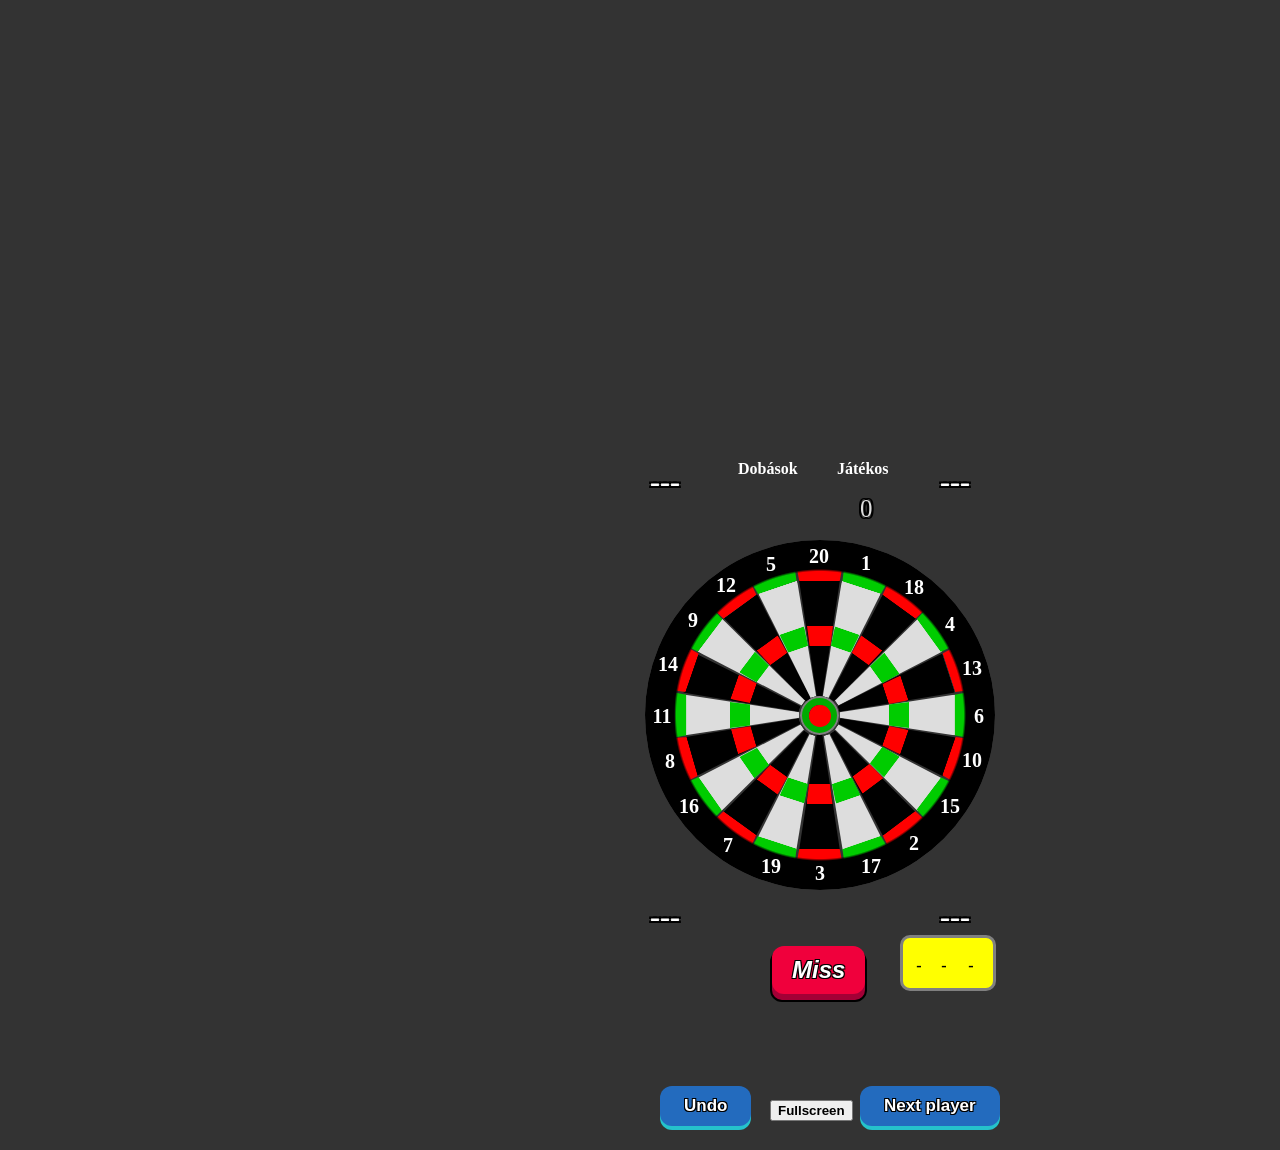
==== 4player.html @ 384cb2ec "Add files via upload" ====
<!DOCTYPE html>
  <html lang="en">
  <head>
    <meta charset="UTF-8">
    <meta http-equiv="X-UA-Compatible" content="IE=Edge">
    <meta name="viewport" content="width=device-width, initial-scale=1, maximum-scale=1">
    <title>HTML</title>
    
    
    
  
    <!-- Custom Styles -->
    <link rel="stylesheet" href="style.css">
  </head>
  
  <body>
    <div id="game">
    <p id="winner"></p>
    <img src="/cup.png" id="cup">
    <div class="missX">X</div>
    
    <div id="respopB">
    <div class="resPop" id="resPop">
      <h2 id="poptext">Játék Vége!</h2>
      <div class="popUp2">
        
       <button class="restar" id="restar" onclick="resGame()">Restart
    </button>
    <button class="mainMenu" id="mainMenu" onclick="menu()">Main Menu</button>
      </div>
    </div>
  </div>
    
    <div class="throws">
    <span id="throw1">-</span>
    <span id="throw2">-</span>
    <span id="throw3"> -</span>
    </div>
    <div class="scoreboard" id="scoreboard">
      <div class="p1-container">
      <label for="p1-scores" id="p1-name"></label>
      <div class="scores p1-scores" id="p1-scores">---</div>
      </div>
      <div class="scores p2-scores" id="p2-scores">---</div>
      <div class="scores p3-scores" id="p3-scores">---</div>
      <div class="scores p4-scores" id="p4-scores">---</div>
    </div>
    
    <div class="display" id="display">
      <div class="turns-lbl" id="turns-lbl">Dobások</div>
      <div class=" turns-left" id="turns-left"></div>
      <div class="current-lbl" id="current-lbl">Játékos</div>
      <div class=" current-player" id="current-player">0</div>
    </div>
    
    <button onclick="fullScreen()" id="screen">Fullscreen</button>

    <div id="playerPopUp" class="popup">
      <div class="popup-box">
        <h2>Enter Name</h2>
          <input id="player1" placeholder="Player 1 name">
          <input id="player2" placeholder="Player 2 name">
          <input id="player3" placeholder="Player 3 name">
          <input id="player4" placeholder="Player 4 name">
          <button onclick="closePopUp()">Continue</button>
        </div>
      </div>
    
   
    <button class="buttons miss" id="miss" onclick="miss()">
      <span class="missfront">Miss</span>
    </button>
  
    <button class="buttons undo" id="undo" onclick="undoThrow()">
       <span class="undofront">Undo</span>
       </button>
  
    <button class="buttons p-next" onclick="nextPlayer()">
      <span class="p-nextfront">Next player</span></button>
  
       <div class="score-btns" id="score-btns">
   
      <button class="scrbtn btn20" id="btn20" onclick="addScore(20)">
      </button>
      <button class="scrbtn btn1" id="btn1" onclick="addScore(1)"></button>
      <button class="scrbtn btn18" id="btn18" onclick="addScore(18)"></button>
      <button class="scrbtn btn4" id="btn4" onclick="addScore(4)"></button>
      <button class="scrbtn btn13" id="btn13" onclick="addScore(13)"></button>
      <button class="scrbtn btn6" id="btn6" onclick="addScore(6)"></button>
      <button class="scrbtn btn10" id="btn10" onclick="addScore(10)"></button>
      <button class="scrbtn btn15" id="btn15" onclick="addScore(15)"></button>
      <button class="scrbtn btn2" id="btn2" onclick="addScore(2)"></button>
      <button class="scrbtn btn17" id="btn17" onclick="addScore(17)"></button>
      <button class="scrbtn btn3" id="btn3" onclick="addScore(3)"></button>
    <button class="scrbtn btn19" id="19" onclick="addScore(19)"></button>
    <button class="scrbtn btn7" id="btn7" onclick="addScore(7)"></button>
    <button class="scrbtn btn16" id="btn16" onclick="addScore(16)"></button>
    <button class="scrbtn btn8" id="btn8" onclick="addScore(8)"></button>
    <button class="scrbtn btn11" id="btn11" onclick="addScore(11)"></button>
    <button class="scrbtn btn14" id="btn14" onclick="addScore(14)"></button>
     <button class="scrbtn btn9" id="btn9" onclick="addScore(9)"></button>
      <button class="scrbtn btn12" id="12" onclick="addScore(12)"></button>
       <button class="scrbtn btn5" id="btn5" onclick="addScore(5)"></button>
       </div>
    <div>
    <button class="circle-green" onclick="addScore(25)"></button>
    <button class="bull"
    onclick="addScore(50)"></button>
     </div>
     
     
    <div class="xx" id="xx">
      
           <button class="x2R x-20" onclick="addScore(40)"></button>
    <button class="x2G x-1" onclick=addScore(2)></button>
    <button class="x2R x-18"onclick="addScore(36)"></button>
    <button class="x2G x-4" onclick="addScore(8)"></button>
    <button class="x2R x-13" onclick="addScore(26)"></button>
    <button class="x2G x-6" onclick="addScore(12)"></button>
    <button class="x2R x-10" onclick="addScore(20)"></button>
    <button class="x2G x-15" onclick="addScore(30)"></button>
    <button class="x2R x-2" onclick="addScore(4)"></button>
    <button class="x2G x-17" onclick="addScore(34)"></button>
    <button class="x2R x-3" onclick="addScore(6)"></button>
    <button class="x2G x-19" onclick="addScore(38)"></button>
    <button class="x2R x-7" onclick="addScore(14)"></button>
    <button class="x2G x-16" onclick="addScore(32)"></button>
    <button class="x2R x-8" onclick="addScore(16)"></button>
    <button class="x2G x-11" onclick="addScore(22)"></button>
    <button class="x2R x-14" onclick="addScore(28)"></button>
    <button class="x2G x-9" onclick="addScore(18)"></button>
    <button class="x2R x-12" onclick="addScore(24)"></button>
    <button class="x2G x-5" onclick="addScore(10)"></button>
  </div>
  
   <div class="xxx" id="xxx">
      
    <button class="x3R xx-20" onclick="addScore(60)"></button>
    <button class="x3G xx-1" onclick=addScore(3)></button>
    <button class="x3R xx-18" onclick="addScore(54)"></button>
    <button class="x3G xx-4" onclick="addScore(12)"></button>
    <button class="x3R xx-13" onclick="addScore(39)"></button>
    <button class="x3G xx-6" onclick="addScore(18)"></button>
    <button class="x3R xx-10" onclick="addScore(30)"></button>
    <button class="x3G xx-15" onclick="addScore(45)"></button>
    <button class="x3R xx-2" onclick="addScore(6)"></button>
    <button class="x3G xx-17" onclick="addScore(51)"></button>
    <button class="x3R xx-3" onclick="addScore(9)"></button>
    <button class="x3G xx-19" onclick="addScore(57)"></button>
    <button class="x3R xx-7" onclick="addScore(21)"></button>
    <button class="x3G xx-16" onclick="addScore(48)"></button>
    <button class="x3R xx-8" onclick="addScore(24)"></button>
    <button class="x3G xx-11" onclick="addScore(33)"></button>
    <button class="x3R xx-14" onclick="addScore(42)"></button>
    <button class="x3G xx-9" onclick="addScore(27)"></button>
    <button class="x3R xx-12" onclick="addScore(36)"></button>
    <button class="x3G xx-5" onclick="addScore(15)"></button>
  </div>
  
  
  
  <div class="circle" id="circle">
    <div class="board-numbers">
  <span class="n20">20</span>
  <span class="n1">1</span>
  <span class="n18">18</span>
  <span class="n4">4</span>
  <span class="n13">13</span>
  <span class="n6">6</span>
  <span class="n10">10</span>
  <span class="n15">15</span>
  <span class="n2">2</span>
  <span class="n17">17</span>
  <span class="n3">3</span>
  <span class="n19">19</span>
  <span class="n7">7</span>
  <span class="n16">16</span>
  <span class="n8">8</span>
  <span class="n11">11</span>
  <span class="n14">14</span>
  <span class="n9">9</span>
  <span class="n12">12</span>
  <span class="n5">5</span>
</div>

  </div>
  </div>

    
  
  
  

  <script src="2.js" defer></script>
</body>
</html>
---- style.css ----
html,
body {
  margin: 0;
  padding: 0;
  width: 100%;
  height: 100%;
  overflow: hidden;
  background-color: #333;
  font-family: Roboto;
}


#game {
  position: absolute;

  width: 360px;
  height: 700px;

  left: 50%;
  top: 50%;

  margin: 0;

  transform-origin: center center;
}

#screen {
  display: flex;
  position: absolute;
  top: 650px;
  left: 130px;
  font-weight: bold;
}

#respopB {
  z-index: 9;
  display: none;
  position: absolute;
  background-color: transparent;
  width: 394px;
  height: 700px;
  left: -17px;
}

.resPop {
  z-index: 10;
  display: block;
  position: absolute;
  width: 300px;
  height: 180px;
  top: 189px;
  left: 48px;
  border-radius: 15px;

  
  background: rgba(0,0,0,0.9);
}

.popUp2 {
  display: block;
  position: absolute;
  top: 120px;
  left: 15px;
  width: 285px;
  
  
}

#poptext {
  font-weight: bold;
  color: white;
  text-align: center;
  margin: 40px 0 0 0;
}

.restar {
  
  font-size: 25px;
  color: white;
  width: 100px;
 

  
  font-weight: bold;

  font-style: italic;
  
  
  border: solid 2px black;
  
  
    -webkit-tap-highlight-color: transparent;
  outline: hidden;
  
  
  background: hsl(340deg 100% 32%);
    border-radius: 12px;
  
    padding: 0;
    
    outline-offset: 2px;
    text-shadow: -1px -1px 0 black,
     1px -1px 0 black,
    -1px 1px 0 black,
     1px  1px 0 black;;
     margin: 0 5px 0 0;
}

img {
  display: flex;
  position: absolute;
  left: 100px;
  top: 80px;
  z-index: 8;
  width: 160px;
  opacity: 1;
  pointer-events: none;
  
}

.mainMenu{
  font-size: 25px;
  color: white;
  width: 138px;
  margin: 0 0 0 18px;
  


  
  font-weight: bold;

  font-style: italic;
  
  
  border: solid 2px black;
  
  
    -webkit-tap-highlight-color: transparent;
  outline: hidden;
  
  
  background: hsl(340deg 100% 32%);
    border-radius: 12px;
  
    padding: 0;
    
    outline-offset: 2px;
    text-shadow: -1px -1px 0 black,
     1px -1px 0 black,
    -1px 1px 0 black,
     1px  1px 0 black;;
}


#cup {
  display: none;
}

.chk {
  display: flex;
}

.popup {
  z-index: 30;
  display: none;
  position: fixed;
  inset: 0;
  background: rgba(0,0,0,0.6);
  justify-content: center;
  align-items: center;
}

.popup-box {
  background: white;
  padding: 25px;
  border-radius: 15px;
  display: flex;
  flex-direction: column;
  gap: 10px;
  width: 250px;
  text-align: center;
}

.popup-box input {
  padding: 10px;
  font-size: 16px;
}

.popup-box button {
  padding: 10px;
  
}

.throws {
  position: absolute;
  display: flex;
  background-color: yellow;
  border-radius: 10px;
  border: solid 3px grey;
  height: 50px;
  width: 90px;
  left: 260px;
  top: 485px;

}
#throw1,
#throw2,
#throw3 {
  display: flex;
  justify-content: center;
  align-items: center;
  width: 20px;      /* Adjust as needed */
  font-weight: bold;
  text-align: center;
}

#throw1 {
  margin: 5px 0 0 6px;
}
#throw2 {
  margin: 5px 0 0 5px;
}
#throw3 {
  margin: 5px 0 0 7px;
}



.missX {
  font-family: Roboto;
  z-index: 10;
  font-size: 250px;
  position: absolute;
  display: flex;
  height: 50px;
  width: 40px;
  color: #FF0000;
  font-weight: bold;
  top: 120px;
  left: 100px;
  pointer-events: none;
  
  opacity: 0;

  transition: opacity 0.2s ease-in-out;
}

.missX.active {
  z-index: 10;
  font-size: 250px;
  position: absolute;
  display: flex;
  pointer-events: none;
  opacity: 1;
}



#winner {
  display: flex;
  position: absolute;
  font-family: Roboto;
  font-weight: bold;
  z-index: 6;
  top: 125px;
  left: 56px;
  align-items: center;
  justify-content: center;
    color: yellow;
    -webkit-text-stroke: 8px black;
    text-stroke: 8px black;
    paint-order: stroke fill;
    font-size: 90px;
}

.scores {
    color: white;
    font-size: 30px;
    font-weight: bold;
    text-shadow: 
    -2px -2px 0 black,
     2px -2px 0 black,
    -2px  2px 0 black,
     2px  2px 0 black;
}
.p1-container {
  position: absolute;
  top: 15px;
  left: 10px;
  display: flex;
  flex-direction: column;
  align-items: center;
  
}
.p1-name {
  display: flex;
}
.p1-scores {
  display: flex;
  position: static;
  top: 15px;
  left: 10px;
}
.p2-scores {
  position: absolute;
  display: flex;
  left: 300px;
  top: 15px;
}
.p3-scores {
  display: flex;
  position: absolute;
  top: 450px;
  left: 10px;
  
}
.p4-scores {
  display: flex;
  position: absolute;
  top: 450px;
  left: 300px;
}

.display {
  margin: 10px 0 0 0;
}

.turns-lbl {
  margin: 0 0 0 8px;
}

.current-lbl {
  margin: 0 0 0 7px;
}

.turns-left {
  position: absolute;
  display: flex;
    font-size: 25px;
    color: #ddd;
    text-shadow: -2px -2px 0 black,
     2px -2px 0 black,
    -2px  2px 0 black,
     2px  2px 0 black;
     left: 125px;
     top: 45px;

}

.current-player {
  position: absolute;
  display: flex;
    font-size: 25px;
    color: #ddd;
    text-shadow: -2px -2px 0 black,
     2px -2px 0 black,
    -2px  2px 0 black,
     2px  2px 0 black;
     left: 220px;
     top: 45px;

    
}

.buttons {
  position: relative;
  display: flex;
  top: 500px;
}
    



.miss {
  display: flex;
  position: absolute;
  text-align: center;
  align-items: center;
  justify-content: center;
  top: 500px;
  left: 130px;
  font-weight: bold;

  font-style: italic;
  
  
  border: solid 2px black;
  
  
    -webkit-tap-highlight-color: transparent;
  outline: hidden;
  position: absolute;
  display: flex;
  background: hsl(340deg 100% 32%);
    border-radius: 12px;
  
    padding: 0;
    
    outline-offset: 4px;
    text-shadow: -1px -1px 0 black,
     1px -1px 0 black,
    -1px 1px 0 black,
     1px  1px 0 black;;
}

.missfront {
  outline: hidden;
  display: block;
    padding: 10px 20px;
    border-radius: 12px;
    font-size: 24px;
    background: hsl(345deg 100% 47%);
    color: white;
    transform: translateY(-6px);
}

.miss:active .missfront {
    transform: translateY(-2px);
  }



.undo {
  
  outline: none;
  -webkit-tap-highlight-color: transparent;
  position: absolute;
  top: 640px;
  left: 20px;
  
 background: hsl(183deg 69% 47%);
    border-radius: 12px;
    border: none;
    padding: 0;
    cursor: pointer;
    outline-offset: 4px;
    text-shadow: -1px -1px 0 black,
     1px -1px 0 black,
    -1px 1px 0 black,
     1px  1px 0 black;;
  }
.undofront {
    font-weight: bold;
    display: block;
    padding: 10px 24px;
    border-radius: 12px;
    font-size: 17px;
    background: hsl(212deg 69% 44%);
    color: white;
    transform: translateY(-4px);
  }

.undo:active .undofront {
    transform: translateY(-0px);
  }
.p-next {
outline: none;
  -webkit-tap-highlight-color: transparent;
  position: absolute;
  top: 640px;
  left: 220px;
  
 background: hsl(183deg 69% 47%);
    border-radius: 12px;
    border: none;
    padding: 0;
    cursor: pointer;
    outline-offset: 4px;
    text-shadow: -1px -1px 0 black,
     1px -1px 0 black,
    -1px 1px 0 black,
     1px  1px 0 black;;
  }
.p-nextfront {
    font-weight: bold;
    display: block;
    padding: 10px 24px;
    border-radius: 12px;
    font-size: 17px;
    background: hsl(212deg 69% 44%);
    color: white;
    transform: translateY(-4px);
  }

.p-next:active .p-nextfront {
    transform: translateY(-0px);
  }

.turns-lbl {
  position: absolute;
  display: flex;
  color: white;
  font-weight: bold;
  left: 90px;
}
.current-lbl {
  position: absolute;
  display: flex;
  color: white;
  font-weight: bold;
  left: 190px;
}


.circle {
  z-index: 3;
  position: absolute;
  display: flex;
  width: 350px;
  aspect-ratio: 1;
  background: black;
  border-radius: 50%;
  left: 5px;
  top: 90px;
  pointer-events: none;

  -webkit-mask:
    radial-gradient(circle,
      transparent 58%,
      #000 59%);
  mask:
    radial-gradient(circle,
      transparent 58%,
      #000 59%);
}


.circle-green {
  border: 0;
  position: absolute;
  display: flex;
  width: 39px;
  aspect-ratio: 1;
  background: #00AA00;
  border-radius: 50%;
  left: 160px;
  top: 246.25px;
  border: solid 2px grey;

  -webkit-mask:
    radial-gradient(circle,
      transparent 38%,
      #000 39%);
  mask:
    radial-gradient(circle,
      transparent 38%,
      #000 39%);
}

.circle-green:active {
  background-color: #444;
}

.bull {
  border: 0;
  position: absolute;
  display: flex;
  width: 21.5px;
  aspect-ratio: 1;
  background: #FF0000;
  border-radius: 50%;
  left: 169px;
  top: 255px;

}
  
.bull:active {
  background-color: #666;
}

.x2R {
  border: 0;
  z-index: 2;
  display: flex;
  background-color: #FF0000;
  position: absolute;
  clip-path: polygon(5% 0%, 95% 0%, 100% 100%, 0% 100%);
  height: 12px;
  width: 45px;
}

.x2G {
  border: 0;
  z-index: 2;
  display: flex;
  background-color: #00CC00;
  position: absolute;
  clip-path: polygon(5% 0%, 95% 0%, 100% 100%, 0% 100%);
  height: 12px;
  width: 45px;
}

.x2R:active {
  background-color: #666;
}

.x2G:active {
  background-color: #666;
}

.x-20 {
  top: 119px;
  left: 157px;
  transform: rotate(180deg);
}

.x-1 {
  top: 126px;
  left: 201px;
  transform: rotate(198deg);
}
.x-18{
  top: 146px;
  left: 239.5px;
  transform: rotate(216deg);
}
.x-4{
  top: 176px;
  left: 271px;
  transform: rotate(234deg);
}
.x-13{
  top: 215px;
  left: 292px;
  transform: rotate(252deg);
  
}
.x-6{
  top: 259px;
  left: 298px;
  transform: rotate(270deg);
  
}
.x-10{
  top: 302px;
  left: 292px;
  transform: rotate(289deg);
  
}
.x-15{
  top: 341px;
  left: 271px;
  transform: rotate(307deg);
  
}
.x-2{
  top: 372px;
  left: 239.5px;
  transform: rotate(323deg);
  
}
.x-17{
  top: 392px;
  left: 201px;
  transform: rotate(341deg);
  
}
.x-3{
  top: 399px;
  left: 157px;
  
}

.test {
  position: absolute;
  display: flex;
  z-index: 6;
  left: 319px;
  top: 260px;
  background-color: blue;
  width: 3px;
  height: 12px;
  transform: rotate(90deg);
}
.x-19{
  top: 392px;
  left: 113px;
  transform: rotate(18deg);
  
}
.x-7{
  top: 372px;
  left: 74px;
  transform: rotate(36deg);
  
}
.x-16{
  top: 341px;
  left: 43px;
  transform: rotate(55deg);
  
}
.x-8 {
  top: 302px;
  left: 24px;
  transform: rotate(74deg);
  
}
.x-11 {
  top: 259px;
  left: 18px;
  transform: rotate(90deg);
  
}
.x-14 {
  top: 215px;
  left: 24px;
  transform: rotate(109deg);
  
}
.x-9 {
  top: 176px;
  left: 43px;
  transform: rotate(127deg);
  
}
.x-12 {
  top: 146px;
  left: 74px;
  transform: rotate(144deg);
  
}

.x-5 {
  top: 126px;
  left: 113px;
  transform: rotate(161deg);
  
}



.scrbtn {
  z-index: 1;
  border: 0;
  display: flex;
  position: absolute;
  clip-path: polygon(43% 0%, 57% 0%, 100% 100%, 0% 100%);
  height: 116px;
  width: 41px;
}

.btn20 {
  background-color: black;
  top: 130px;
  left: 159px;
  
  transform: rotate(180deg);
}

.btn20:active {
  background-color: #666;
}

.btn1 {
  background-color: #DDD;
  top: 134px;
  left: 183px;

  transform: rotate(198deg);
}

.btn1:active {
  background-color: #777;
}

.btn18 {
  background-color: black;
  top: 145px;
  left: 205px;

  transform: rotate(216deg);
}

.btn18:active {
  background-color: #666;
}

.btn4 {
  background-color: #DDD;
  top: 161px;
  left: 223px;

  transform: rotate(234deg);
}

.btn4:active {
  background-color: #777;
}

.btn13 {
  background-color: black;
  top: 183px;
  left: 233px;

  transform: rotate(252deg);
}

.btn13:active {
  background-color: #666;
}

.btn6 {
  background-color: #DDD;
  top: 207px;
  left: 237px;

  transform: rotate(270deg);
}

.btn6:active {
  background-color: #777;
}

.btn10 {
  background-color: black;
  top: 231px;
  left: 234px;

  transform: rotate(288deg);
}

.btn10:active {
  background-color: #666;
}

.btn15 {
  background-color: #DDD;
  top: 253px;
  left: 223px;

  transform: rotate(306deg);
}

.btn15:active {
  background-color: #777;
}

.btn2 {
  background-color: black;
  top: 271px;
  left: 206px;

  transform: rotate(324deg);
}

.btn2:active {
  background-color: #666;
}

.btn17 {
  background-color: #DDD;
  top: 282px;
  left: 184px;

  transform: rotate(342deg);
}

.btn17:active {
  background-color: #777;
}

.btn3 {
  background-color: black;
  top: 285px;
  left: 159px;

  transform: rotate(0deg);
}

.btn3:active {
  background-color: #666;
}

.btn19 {
  background-color: #DDD;
  top: 282px;
  left: 134px;

  transform: rotate(18deg);
}

.btn19:active {
  background-color: #777;
}

.btn7 {
  background-color: black;
  top: 271px;
  left: 112px;

  transform: rotate(36deg);
}

.btn7:active {
  background-color: #666;
}

.btn16 {
  background-color: #DDD;
  top: 253px;
  left: 95px;

  transform: rotate(54deg);
}

.btn16:active {
  background-color: #777;
}

.btn8 {
  background-color: black;
  top: 231px;
  left: 84px;

  transform: rotate(72deg);
}

.btn8:active {
  background-color: #666;
}

.btn11 {
  background-color: #DDD;
  top: 207px;
  left: 81px;

  transform: rotate(90deg);
}

.btn11:active {
  background-color: #777;
}

.btn14 {
  background-color: black;
  top: 183px;
  left: 84px;

  transform: rotate(108deg);
}

.btn14:active {
  background-color: #666;
}

.btn9 {
  background-color: #DDD;
  top: 161px;
  left: 96px;

  transform: rotate(126deg);
}

.btn9:active {
  background-color: #777;
}

.btn12 {
  background-color: black;
  top: 145px;
  left: 114px;

  transform: rotate(144deg);
}

.btn12:active {
  background-color: #666;
}

.btn5 {
  background-color: #DDD;
  top: 134px;
  left: 135px;

  transform: rotate(162deg);
}

.btn5:active {
  background-color: #777;
}


.board-numbers {
  
  position: absolute;
  width: 350px;
  height: 350px;
  left: 5px;
  top: 90px;
  z-index: 7;
  font-family: Roboto;
  color: white;
  font-size: 20px;
  font-weight: bold;
  text-shadow:
    2px 2px 0 black,
    -2px -2px 0 black,
    2px -2px 0 black,
    -2px 2px 0 black;

  pointer-events: none;
}

.board-numbers span {
  position: absolute;
  width: 30px;
  height: 30px;

  display: flex;
  align-items: center;
  justify-content: center;

  transform: translate(-50%, -50%);
}

.n20 { left: 169px; top: -74px; }
.n1  { left: 216px; top: -67px; }
.n18 { left: 264px; top: -43px; }
.n4  { left: 300px; top: -6px; }
.n13 { left: 322px; top: 38px; }
.n6  { left: 329px; top: 86px; }
.n10 { left: 322px; top: 130px; }
.n15 { left: 300px; top: 176px; }
.n2  { left: 264px; top: 213px; }
.n17 { left: 221px; top: 236px; }
.n3  { left: 170px; top: 243px; }
.n19 { left: 121px; top: 236px; }
.n7  { left: 78px; top: 215px; }
.n16 { left: 39px; top: 176px; }
.n8  { left: 20px; top: 131px; }
.n11 { left: 12px; top: 86px; }
.n14 { left: 18px; top: 34px; }
.n9  { left: 43px; top: -10px; }
.n12 { left: 76px; top: -45px; }
.n5  { left: 121px; top: -66px; }


.x3R {
  border: 0;
  z-index: 4;
  display: flex;
  background-color: #FF0000;
  position: absolute;
  clip-path: polygon(10% 0%, 90% 0%, 100% 100%, 0% 100%);
  height: 20px;
  width: 26px;
}

.x3G {
  border: 0;
  z-index: 4;
  display: flex;
  background-color: #00CC00;
  position: absolute;
  clip-path: polygon(10% 0%, 90% 0%, 100% 100%, 0% 100%);
  height: 20px;
  width: 26px;
}

.x3R:active {
  background-color: #666;
}

.x3G:active {
  background-color: #666;
}


.xx-20 {
  top: 176px;
  left: 166.5px;
  transform: rotate(180deg);
}

.xx-1 {
  top: 180px;
  left: 191px;
  transform: rotate(199deg);
}
.xx-18{
  top: 191px;
  left: 213px;
  transform: rotate(216deg);
}
.xx-4{
  top: 209px;
  left: 231px;
  transform: rotate(234deg);
}
.xx-13{
  top: 231px;
  left: 242px;
  transform: rotate(252deg);
  
}
.xx-6{
  top: 255px;
  left: 246px;
  transform: rotate(270deg);
  
}
.xx-10{
  top: 279px;
  left: 242px;
  transform: rotate(289deg);
  
}
.xx-15{
  top: 301px;
  left: 231px;
  transform: rotate(307deg);
  
}
.xx-2{
  top: 318px;
  left: 214px;
  transform: rotate(323deg);
  
}
.xx-17{
  top: 330px;
  left: 192px;
  transform: rotate(341deg);
  
}
.xx-3{
  top: 334px;
  left: 166.5px;
  
}

.xx-19{
  top: 330px;
  left: 141.5px;
  transform: rotate(18deg);
  
}
.xx-7{
  top: 319px;
  left: 120px;
  transform: rotate(36deg);
  
}
.xx-16{
  top: 301.5px;
  left: 102px;
  transform: rotate(55deg);
  
}
.xx-8 {
  top: 279px;
  left: 91px;
  transform: rotate(74deg);
  
}
.xx-11 {
  top: 254.5px;
  left: 87px;
  transform: rotate(90deg);
  
}
.xx-14 {
  top: 230px;
  left: 90.5px;
  transform: rotate(109deg);
  
}
.xx-9 {
  top: 208px;
  left: 102px;
  transform: rotate(127deg);
  
}
.xx-12 {
  top: 191px;
  left: 120px;
  transform: rotate(144deg);
  
}

.xx-5 {
  top: 180px;
  left: 142px;
  transform: rotate(161deg);
  
}
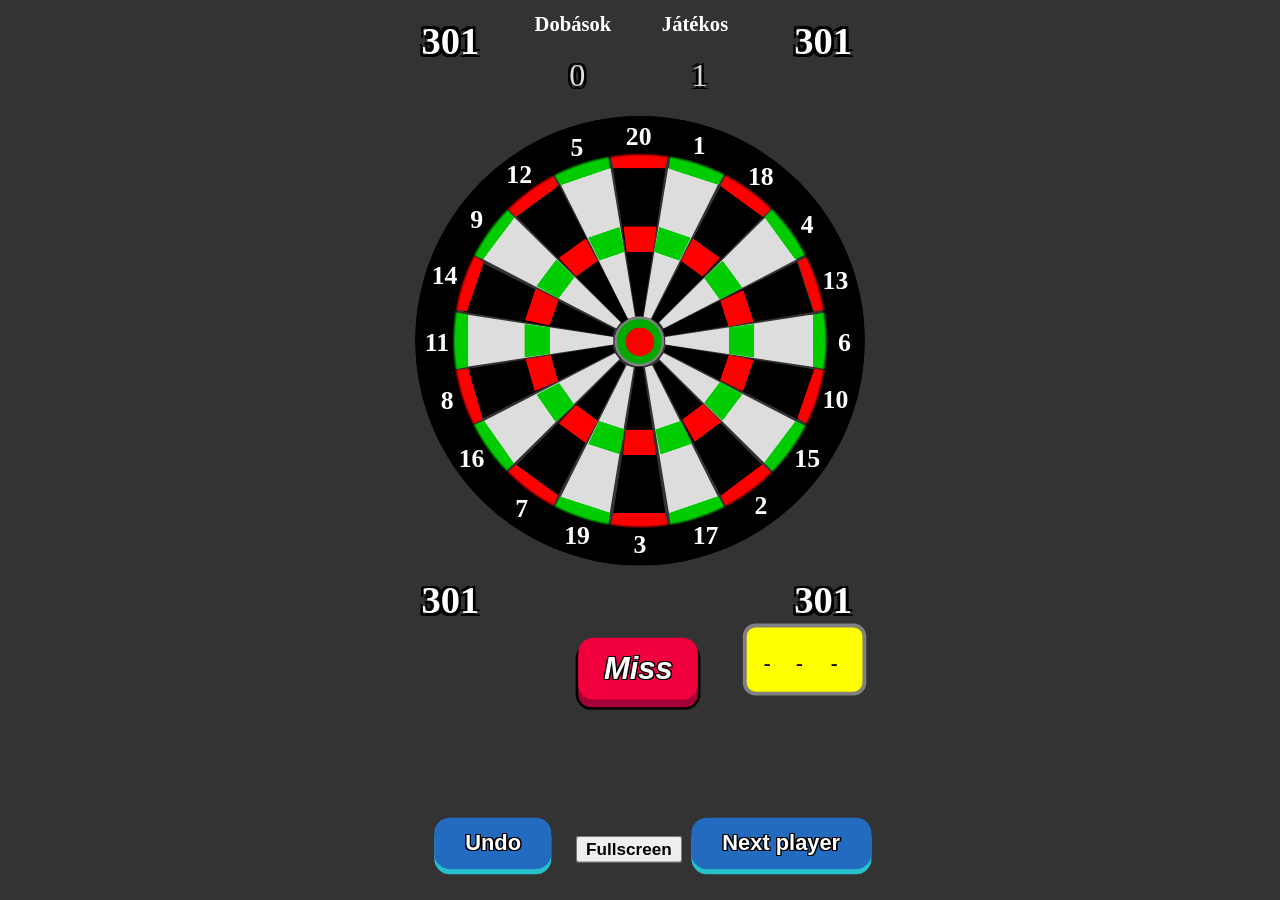
==== commit 85fb9b84: "test1" ====
--- a/4player.html
+++ b/4player.html
@@ -16,7 +16,7 @@
   <body>
     <div id="game">
     <p id="winner"></p>
-    <img src="/cup.png" id="cup">
+    <img src="cup.png" id="cup">
     <div class="missX">X</div>
     
     <div id="respopB">
